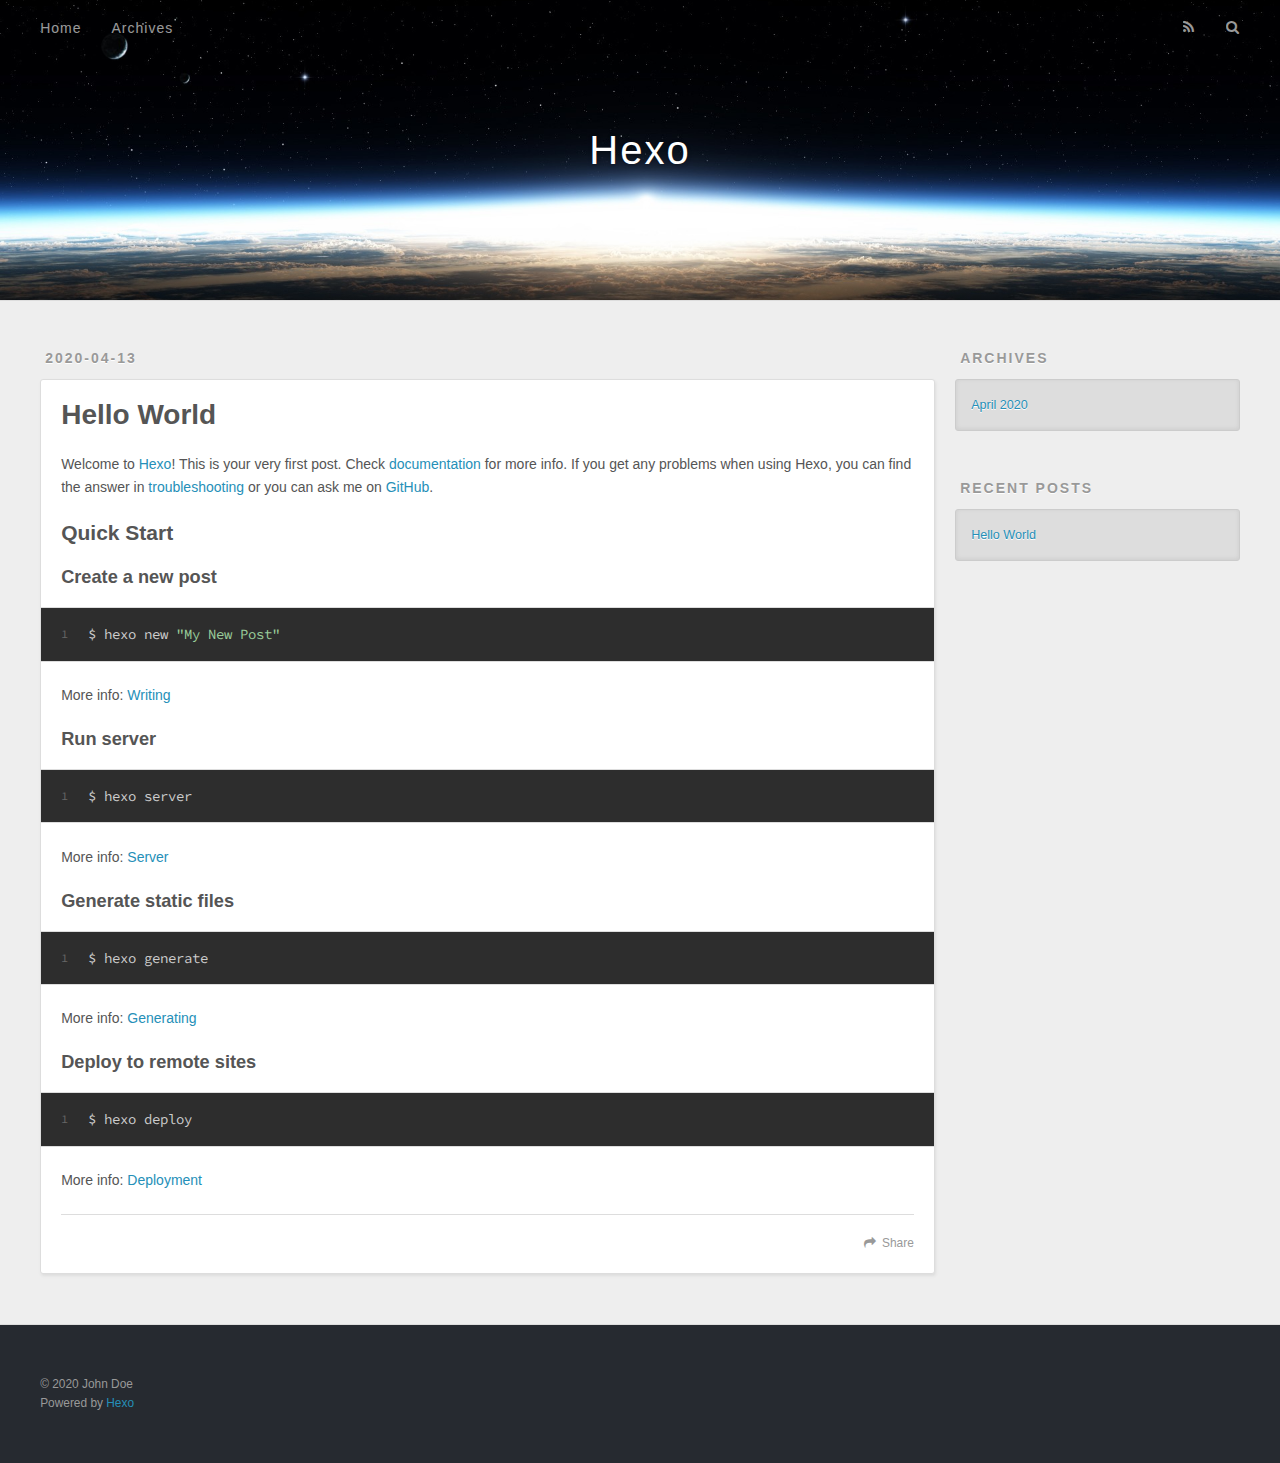
==== index.html @ dac33b80 "Site updated: 2020-04-13 15:57:24" ====
<!DOCTYPE html>
<html>
<head>
  <meta charset="utf-8">
  

  
  <title>Hexo</title>
  <meta name="viewport" content="width=device-width, initial-scale=1, maximum-scale=1">
  <meta property="og:type" content="website">
<meta property="og:title" content="Hexo">
<meta property="og:url" content="http://yoursite.com/index.html">
<meta property="og:site_name" content="Hexo">
<meta property="og:locale" content="en_US">
<meta property="article:author" content="John Doe">
<meta name="twitter:card" content="summary">
  
    <link rel="alternate" href="/atom.xml" title="Hexo" type="application/atom+xml">
  
  
    <link rel="icon" href="/favicon.png">
  
  
    <link href="//fonts.googleapis.com/css?family=Source+Code+Pro" rel="stylesheet" type="text/css">
  
  
<link rel="stylesheet" href="/css/style.css">

<meta name="generator" content="Hexo 4.2.0"></head>

<body>
  <div id="container">
    <div id="wrap">
      <header id="header">
  <div id="banner"></div>
  <div id="header-outer" class="outer">
    <div id="header-title" class="inner">
      <h1 id="logo-wrap">
        <a href="/" id="logo">Hexo</a>
      </h1>
      
    </div>
    <div id="header-inner" class="inner">
      <nav id="main-nav">
        <a id="main-nav-toggle" class="nav-icon"></a>
        
          <a class="main-nav-link" href="/">Home</a>
        
          <a class="main-nav-link" href="/archives">Archives</a>
        
      </nav>
      <nav id="sub-nav">
        
          <a id="nav-rss-link" class="nav-icon" href="/atom.xml" title="RSS Feed"></a>
        
        <a id="nav-search-btn" class="nav-icon" title="Search"></a>
      </nav>
      <div id="search-form-wrap">
        <form action="//google.com/search" method="get" accept-charset="UTF-8" class="search-form"><input type="search" name="q" class="search-form-input" placeholder="Search"><button type="submit" class="search-form-submit">&#xF002;</button><input type="hidden" name="sitesearch" value="http://yoursite.com"></form>
      </div>
    </div>
  </div>
</header>
      <div class="outer">
        <section id="main">
  
    <article id="post-hello-world" class="article article-type-post" itemscope itemprop="blogPost">
  <div class="article-meta">
    <a href="/2020/04/13/hello-world/" class="article-date">
  <time datetime="2020-04-13T06:54:06.655Z" itemprop="datePublished">2020-04-13</time>
</a>
    
  </div>
  <div class="article-inner">
    
    
      <header class="article-header">
        
  
    <h1 itemprop="name">
      <a class="article-title" href="/2020/04/13/hello-world/">Hello World</a>
    </h1>
  

      </header>
    
    <div class="article-entry" itemprop="articleBody">
      
        <p>Welcome to <a href="https://hexo.io/" target="_blank" rel="noopener">Hexo</a>! This is your very first post. Check <a href="https://hexo.io/docs/" target="_blank" rel="noopener">documentation</a> for more info. If you get any problems when using Hexo, you can find the answer in <a href="https://hexo.io/docs/troubleshooting.html" target="_blank" rel="noopener">troubleshooting</a> or you can ask me on <a href="https://github.com/hexojs/hexo/issues" target="_blank" rel="noopener">GitHub</a>.</p>
<h2 id="Quick-Start"><a href="#Quick-Start" class="headerlink" title="Quick Start"></a>Quick Start</h2><h3 id="Create-a-new-post"><a href="#Create-a-new-post" class="headerlink" title="Create a new post"></a>Create a new post</h3><figure class="highlight bash"><table><tr><td class="gutter"><pre><span class="line">1</span><br></pre></td><td class="code"><pre><span class="line">$ hexo new <span class="string">"My New Post"</span></span><br></pre></td></tr></table></figure>

<p>More info: <a href="https://hexo.io/docs/writing.html" target="_blank" rel="noopener">Writing</a></p>
<h3 id="Run-server"><a href="#Run-server" class="headerlink" title="Run server"></a>Run server</h3><figure class="highlight bash"><table><tr><td class="gutter"><pre><span class="line">1</span><br></pre></td><td class="code"><pre><span class="line">$ hexo server</span><br></pre></td></tr></table></figure>

<p>More info: <a href="https://hexo.io/docs/server.html" target="_blank" rel="noopener">Server</a></p>
<h3 id="Generate-static-files"><a href="#Generate-static-files" class="headerlink" title="Generate static files"></a>Generate static files</h3><figure class="highlight bash"><table><tr><td class="gutter"><pre><span class="line">1</span><br></pre></td><td class="code"><pre><span class="line">$ hexo generate</span><br></pre></td></tr></table></figure>

<p>More info: <a href="https://hexo.io/docs/generating.html" target="_blank" rel="noopener">Generating</a></p>
<h3 id="Deploy-to-remote-sites"><a href="#Deploy-to-remote-sites" class="headerlink" title="Deploy to remote sites"></a>Deploy to remote sites</h3><figure class="highlight bash"><table><tr><td class="gutter"><pre><span class="line">1</span><br></pre></td><td class="code"><pre><span class="line">$ hexo deploy</span><br></pre></td></tr></table></figure>

<p>More info: <a href="https://hexo.io/docs/one-command-deployment.html" target="_blank" rel="noopener">Deployment</a></p>

      
    </div>
    <footer class="article-footer">
      <a data-url="http://yoursite.com/2020/04/13/hello-world/" data-id="ck8y4jp9y0000h0v81qjuf20h" class="article-share-link">Share</a>
      
      
    </footer>
  </div>
  
</article>


  


</section>
        
          <aside id="sidebar">
  
    

  
    

  
    
  
    
  <div class="widget-wrap">
    <h3 class="widget-title">Archives</h3>
    <div class="widget">
      <ul class="archive-list"><li class="archive-list-item"><a class="archive-list-link" href="/archives/2020/04/">April 2020</a></li></ul>
    </div>
  </div>


  
    
  <div class="widget-wrap">
    <h3 class="widget-title">Recent Posts</h3>
    <div class="widget">
      <ul>
        
          <li>
            <a href="/2020/04/13/hello-world/">Hello World</a>
          </li>
        
      </ul>
    </div>
  </div>

  
</aside>
        
      </div>
      <footer id="footer">
  
  <div class="outer">
    <div id="footer-info" class="inner">
      &copy; 2020 John Doe<br>
      Powered by <a href="http://hexo.io/" target="_blank">Hexo</a>
    </div>
  </div>
</footer>
    </div>
    <nav id="mobile-nav">
  
    <a href="/" class="mobile-nav-link">Home</a>
  
    <a href="/archives" class="mobile-nav-link">Archives</a>
  
</nav>
    

<script src="//ajax.googleapis.com/ajax/libs/jquery/2.0.3/jquery.min.js"></script>


  
<link rel="stylesheet" href="/fancybox/jquery.fancybox.css">

  
<script src="/fancybox/jquery.fancybox.pack.js"></script>




<script src="/js/script.js"></script>




  </div>
</body>
</html>
---- css/style.css ----
body {
  width: 100%;
}
body:before,
body:after {
  content: "";
  display: table;
}
body:after {
  clear: both;
}
html,
body,
div,
span,
applet,
object,
iframe,
h1,
h2,
h3,
h4,
h5,
h6,
p,
blockquote,
pre,
a,
abbr,
acronym,
address,
big,
cite,
code,
del,
dfn,
em,
img,
ins,
kbd,
q,
s,
samp,
small,
strike,
strong,
sub,
sup,
tt,
var,
dl,
dt,
dd,
ol,
ul,
li,
fieldset,
form,
label,
legend,
table,
caption,
tbody,
tfoot,
thead,
tr,
th,
td {
  margin: 0;
  padding: 0;
  border: 0;
  outline: 0;
  font-weight: inherit;
  font-style: inherit;
  font-family: inherit;
  font-size: 100%;
  vertical-align: baseline;
}
body {
  line-height: 1;
  color: #000;
  background: #fff;
}
ol,
ul {
  list-style: none;
}
table {
  border-collapse: separate;
  border-spacing: 0;
  vertical-align: middle;
}
caption,
th,
td {
  text-align: left;
  font-weight: normal;
  vertical-align: middle;
}
a img {
  border: none;
}
input,
button {
  margin: 0;
  padding: 0;
}
input::-moz-focus-inner,
button::-moz-focus-inner {
  border: 0;
  padding: 0;
}
@font-face {
  font-family: FontAwesome;
  font-style: normal;
  font-weight: normal;
  src: url("fonts/fontawesome-webfont.eot?v=#4.0.3");
  src: url("fonts/fontawesome-webfont.eot?#iefix&v=#4.0.3") format("embedded-opentype"), url("fonts/fontawesome-webfont.woff?v=#4.0.3") format("woff"), url("fonts/fontawesome-webfont.ttf?v=#4.0.3") format("truetype"), url("fonts/fontawesome-webfont.svg#fontawesomeregular?v=#4.0.3") format("svg");
}
html,
body,
#container {
  height: 100%;
}
body {
  background: #eee;
  font: 14px -apple-system, BlinkMacSystemFont, "Segoe UI", "Roboto", "Oxygen", "Ubuntu", "Cantarell", "Fira Sans", "Droid Sans", "Helvetica Neue", sans-serif;
  -webkit-text-size-adjust: 100%;
}
.outer {
  max-width: 1220px;
  margin: 0 auto;
  padding: 0 20px;
}
.outer:before,
.outer:after {
  content: "";
  display: table;
}
.outer:after {
  clear: both;
}
.inner {
  display: inline;
  float: left;
  width: 98.33333333333333%;
  margin: 0 0.833333333333333%;
}
.left,
.alignleft {
  float: left;
}
.right,
.alignright {
  float: right;
}
.clear {
  clear: both;
}
#container {
  position: relative;
}
.mobile-nav-on {
  overflow: hidden;
}
#wrap {
  height: 100%;
  width: 100%;
  position: absolute;
  top: 0;
  left: 0;
  -webkit-transition: 0.2s ease-out;
  -moz-transition: 0.2s ease-out;
  -ms-transition: 0.2s ease-out;
  transition: 0.2s ease-out;
  z-index: 1;
  background: #eee;
}
.mobile-nav-on #wrap {
  left: 280px;
}
@media screen and (min-width: 768px) {
  #main {
    display: inline;
    float: left;
    width: 73.33333333333333%;
    margin: 0 0.833333333333333%;
  }
}
.article-date,
.article-category-link,
.archive-year,
.widget-title {
  text-decoration: none;
  text-transform: uppercase;
  letter-spacing: 2px;
  color: #999;
  margin-bottom: 1em;
  margin-left: 5px;
  line-height: 1em;
  text-shadow: 0 1px #fff;
  font-weight: bold;
}
.article-inner,
.archive-article-inner {
  background: #fff;
  -webkit-box-shadow: 1px 2px 3px #ddd;
  box-shadow: 1px 2px 3px #ddd;
  border: 1px solid #ddd;
  border-radius: 3px;
}
.article-entry h1,
.widget h1 {
  font-size: 2em;
}
.article-entry h2,
.widget h2 {
  font-size: 1.5em;
}
.article-entry h3,
.widget h3 {
  font-size: 1.3em;
}
.article-entry h4,
.widget h4 {
  font-size: 1.2em;
}
.article-entry h5,
.widget h5 {
  font-size: 1em;
}
.article-entry h6,
.widget h6 {
  font-size: 1em;
  color: #999;
}
.article-entry hr,
.widget hr {
  border: 1px dashed #ddd;
}
.article-entry strong,
.widget strong {
  font-weight: bold;
}
.article-entry em,
.widget em,
.article-entry cite,
.widget cite {
  font-style: italic;
}
.article-entry sup,
.widget sup,
.article-entry sub,
.widget sub {
  font-size: 0.75em;
  line-height: 0;
  position: relative;
  vertical-align: baseline;
}
.article-entry sup,
.widget sup {
  top: -0.5em;
}
.article-entry sub,
.widget sub {
  bottom: -0.2em;
}
.article-entry small,
.widget small {
  font-size: 0.85em;
}
.article-entry acronym,
.widget acronym,
.article-entry abbr,
.widget abbr {
  border-bottom: 1px dotted;
}
.article-entry ul,
.widget ul,
.article-entry ol,
.widget ol,
.article-entry dl,
.widget dl {
  margin: 0 20px;
  line-height: 1.6em;
}
.article-entry ul ul,
.widget ul ul,
.article-entry ol ul,
.widget ol ul,
.article-entry ul ol,
.widget ul ol,
.article-entry ol ol,
.widget ol ol {
  margin-top: 0;
  margin-bottom: 0;
}
.article-entry ul,
.widget ul {
  list-style: disc;
}
.article-entry ol,
.widget ol {
  list-style: decimal;
}
.article-entry dt,
.widget dt {
  font-weight: bold;
}
#header {
  height: 300px;
  position: relative;
  border-bottom: 1px solid #ddd;
}
#header:before,
#header:after {
  content: "";
  position: absolute;
  left: 0;
  right: 0;
  height: 40px;
}
#header:before {
  top: 0;
  background: -webkit-linear-gradient(rgba(0,0,0,0.2), transparent);
  background: -moz-linear-gradient(rgba(0,0,0,0.2), transparent);
  background: -ms-linear-gradient(rgba(0,0,0,0.2), transparent);
  background: linear-gradient(rgba(0,0,0,0.2), transparent);
}
#header:after {
  bottom: 0;
  background: -webkit-linear-gradient(transparent, rgba(0,0,0,0.2));
  background: -moz-linear-gradient(transparent, rgba(0,0,0,0.2));
  background: -ms-linear-gradient(transparent, rgba(0,0,0,0.2));
  background: linear-gradient(transparent, rgba(0,0,0,0.2));
}
#header-outer {
  height: 100%;
  position: relative;
}
#header-inner {
  position: relative;
  overflow: hidden;
}
#banner {
  position: absolute;
  top: 0;
  left: 0;
  width: 100%;
  height: 100%;
  background: url("images/banner.jpg") center #000;
  -webkit-background-size: cover;
  -moz-background-size: cover;
  background-size: cover;
  z-index: -1;
}
#header-title {
  text-align: center;
  height: 40px;
  position: absolute;
  top: 50%;
  left: 0;
  margin-top: -20px;
}
#logo,
#subtitle {
  text-decoration: none;
  color: #fff;
  font-weight: 300;
  text-shadow: 0 1px 4px rgba(0,0,0,0.3);
}
#logo {
  font-size: 40px;
  line-height: 40px;
  letter-spacing: 2px;
}
#subtitle {
  font-size: 16px;
  line-height: 16px;
  letter-spacing: 1px;
}
#subtitle-wrap {
  margin-top: 16px;
}
#main-nav {
  float: left;
  margin-left: -15px;
}
.nav-icon,
.main-nav-link {
  float: left;
  color: #fff;
  opacity: 0.6;
  text-decoration: none;
  text-shadow: 0 1px rgba(0,0,0,0.2);
  -webkit-transition: opacity 0.2s;
  -moz-transition: opacity 0.2s;
  -ms-transition: opacity 0.2s;
  transition: opacity 0.2s;
  display: block;
  padding: 20px 15px;
}
.nav-icon:hover,
.main-nav-link:hover {
  opacity: 1;
}
.nav-icon {
  font-family: FontAwesome;
  text-align: center;
  font-size: 14px;
  width: 14px;
  height: 14px;
  padding: 20px 15px;
  position: relative;
  cursor: pointer;
}
.main-nav-link {
  font-weight: 300;
  letter-spacing: 1px;
}
@media screen and (max-width: 479px) {
  .main-nav-link {
    display: none;
  }
}
#main-nav-toggle {
  display: none;
}
#main-nav-toggle:before {
  content: "\f0c9";
}
@media screen and (max-width: 479px) {
  #main-nav-toggle {
    display: block;
  }
}
#sub-nav {
  float: right;
  margin-right: -15px;
}
#nav-rss-link:before {
  content: "\f09e";
}
#nav-search-btn:before {
  content: "\f002";
}
#search-form-wrap {
  position: absolute;
  top: 15px;
  width: 150px;
  height: 30px;
  right: -150px;
  opacity: 0;
  -webkit-transition: 0.2s ease-out;
  -moz-transition: 0.2s ease-out;
  -ms-transition: 0.2s ease-out;
  transition: 0.2s ease-out;
}
#search-form-wrap.on {
  opacity: 1;
  right: 0;
}
@media screen and (max-width: 479px) {
  #search-form-wrap {
    width: 100%;
    right: -100%;
  }
}
.search-form {
  position: absolute;
  top: 0;
  left: 0;
  right: 0;
  background: #fff;
  padding: 5px 15px;
  border-radius: 15px;
  -webkit-box-shadow: 0 0 10px rgba(0,0,0,0.3);
  box-shadow: 0 0 10px rgba(0,0,0,0.3);
}
.search-form-input {
  border: none;
  background: none;
  color: #555;
  width: 100%;
  font: 13px -apple-system, BlinkMacSystemFont, "Segoe UI", "Roboto", "Oxygen", "Ubuntu", "Cantarell", "Fira Sans", "Droid Sans", "Helvetica Neue", sans-serif;
  outline: none;
}
.search-form-input::-webkit-search-results-decoration,
.search-form-input::-webkit-search-cancel-button {
  -webkit-appearance: none;
}
.search-form-submit {
  position: absolute;
  top: 50%;
  right: 10px;
  margin-top: -7px;
  font: 13px FontAwesome;
  border: none;
  background: none;
  color: #bbb;
  cursor: pointer;
}
.search-form-submit:hover,
.search-form-submit:focus {
  color: #777;
}
.article {
  margin: 50px 0;
}
.article-inner {
  overflow: hidden;
}
.article-meta:before,
.article-meta:after {
  content: "";
  display: table;
}
.article-meta:after {
  clear: both;
}
.article-date {
  float: left;
}
.article-category {
  float: left;
  line-height: 1em;
  color: #ccc;
  text-shadow: 0 1px #fff;
  margin-left: 8px;
}
.article-category:before {
  content: "\2022";
}
.article-category-link {
  margin: 0 12px 1em;
}
.article-header {
  padding: 20px 20px 0;
}
.article-title {
  text-decoration: none;
  font-size: 2em;
  font-weight: bold;
  color: #555;
  line-height: 1.1em;
  -webkit-transition: color 0.2s;
  -moz-transition: color 0.2s;
  -ms-transition: color 0.2s;
  transition: color 0.2s;
}
a.article-title:hover {
  color: #258fb8;
}
.article-entry {
  color: #555;
  padding: 0 20px;
}
.article-entry:before,
.article-entry:after {
  content: "";
  display: table;
}
.article-entry:after {
  clear: both;
}
.article-entry p,
.article-entry table {
  line-height: 1.6em;
  margin: 1.6em 0;
}
.article-entry h1,
.article-entry h2,
.article-entry h3,
.article-entry h4,
.article-entry h5,
.article-entry h6 {
  font-weight: bold;
}
.article-entry h1,
.article-entry h2,
.article-entry h3,
.article-entry h4,
.article-entry h5,
.article-entry h6 {
  line-height: 1.1em;
  margin: 1.1em 0;
}
.article-entry a {
  color: #258fb8;
  text-decoration: none;
}
.article-entry a:hover {
  text-decoration: underline;
}
.article-entry ul,
.article-entry ol,
.article-entry dl {
  margin-top: 1.6em;
  margin-bottom: 1.6em;
}
.article-entry img,
.article-entry video {
  max-width: 100%;
  height: auto;
  display: block;
  margin: auto;
}
.article-entry iframe {
  border: none;
}
.article-entry table {
  width: 100%;
  border-collapse: collapse;
  border-spacing: 0;
}
.article-entry th {
  font-weight: bold;
  border-bottom: 3px solid #ddd;
  padding-bottom: 0.5em;
}
.article-entry td {
  border-bottom: 1px solid #ddd;
  padding: 10px 0;
}
.article-entry blockquote {
  font-family: Georgia, "Times New Roman", serif;
  font-size: 1.4em;
  margin: 1.6em 20px;
  text-align: center;
}
.article-entry blockquote footer {
  font-size: 14px;
  margin: 1.6em 0;
  font-family: -apple-system, BlinkMacSystemFont, "Segoe UI", "Roboto", "Oxygen", "Ubuntu", "Cantarell", "Fira Sans", "Droid Sans", "Helvetica Neue", sans-serif;
}
.article-entry blockquote footer cite:before {
  content: "—";
  padding: 0 0.5em;
}
.article-entry .pullquote {
  text-align: left;
  width: 45%;
  margin: 0;
}
.article-entry .pullquote.left {
  margin-left: 0.5em;
  margin-right: 1em;
}
.article-entry .pullquote.right {
  margin-right: 0.5em;
  margin-left: 1em;
}
.article-entry .caption {
  color: #999;
  display: block;
  font-size: 0.9em;
  margin-top: 0.5em;
  position: relative;
  text-align: center;
}
.article-entry .video-container {
  position: relative;
  padding-top: 56.25%;
  height: 0;
  overflow: hidden;
}
.article-entry .video-container iframe,
.article-entry .video-container object,
.article-entry .video-container embed {
  position: absolute;
  top: 0;
  left: 0;
  width: 100%;
  height: 100%;
  margin-top: 0;
}
.article-more-link a {
  display: inline-block;
  line-height: 1em;
  padding: 6px 15px;
  border-radius: 15px;
  background: #eee;
  color: #999;
  text-shadow: 0 1px #fff;
  text-decoration: none;
}
.article-more-link a:hover {
  background: #258fb8;
  color: #fff;
  text-decoration: none;
  text-shadow: 0 1px #1e7293;
}
.article-footer {
  font-size: 0.85em;
  line-height: 1.6em;
  border-top: 1px solid #ddd;
  padding-top: 1.6em;
  margin: 0 20px 20px;
}
.article-footer:before,
.article-footer:after {
  content: "";
  display: table;
}
.article-footer:after {
  clear: both;
}
.article-footer a {
  color: #999;
  text-decoration: none;
}
.article-footer a:hover {
  color: #555;
}
.article-tag-list-item {
  float: left;
  margin-right: 10px;
}
.article-tag-list-link:before {
  content: "#";
}
.article-comment-link {
  float: right;
}
.article-comment-link:before {
  content: "\f075";
  font-family: FontAwesome;
  padding-right: 8px;
}
.article-share-link {
  cursor: pointer;
  float: right;
  margin-left: 20px;
}
.article-share-link:before {
  content: "\f064";
  font-family: FontAwesome;
  padding-right: 6px;
}
#article-nav {
  position: relative;
}
#article-nav:before,
#article-nav:after {
  content: "";
  display: table;
}
#article-nav:after {
  clear: both;
}
@media screen and (min-width: 768px) {
  #article-nav {
    margin: 50px 0;
  }
  #article-nav:before {
    width: 8px;
    height: 8px;
    position: absolute;
    top: 50%;
    left: 50%;
    margin-top: -4px;
    margin-left: -4px;
    content: "";
    border-radius: 50%;
    background: #ddd;
    -webkit-box-shadow: 0 1px 2px #fff;
    box-shadow: 0 1px 2px #fff;
  }
}
.article-nav-link-wrap {
  text-decoration: none;
  text-shadow: 0 1px #fff;
  color: #999;
  -webkit-box-sizing: border-box;
  -moz-box-sizing: border-box;
  box-sizing: border-box;
  margin-top: 50px;
  text-align: center;
  display: block;
}
.article-nav-link-wrap:hover {
  color: #555;
}
@media screen and (min-width: 768px) {
  .article-nav-link-wrap {
    width: 50%;
    margin-top: 0;
  }
}
@media screen and (min-width: 768px) {
  #article-nav-newer {
    float: left;
    text-align: right;
    padding-right: 20px;
  }
}
@media screen and (min-width: 768px) {
  #article-nav-older {
    float: right;
    text-align: left;
    padding-left: 20px;
  }
}
.article-nav-caption {
  text-transform: uppercase;
  letter-spacing: 2px;
  color: #ddd;
  line-height: 1em;
  font-weight: bold;
}
#article-nav-newer .article-nav-caption {
  margin-right: -2px;
}
.article-nav-title {
  font-size: 0.85em;
  line-height: 1.6em;
  margin-top: 0.5em;
}
.article-share-box {
  position: absolute;
  display: none;
  background: #fff;
  -webkit-box-shadow: 1px 2px 10px rgba(0,0,0,0.2);
  box-shadow: 1px 2px 10px rgba(0,0,0,0.2);
  border-radius: 3px;
  margin-left: -145px;
  overflow: hidden;
  z-index: 1;
}
.article-share-box.on {
  display: block;
}
.article-share-input {
  width: 100%;
  background: none;
  -webkit-box-sizing: border-box;
  -moz-box-sizing: border-box;
  box-sizing: border-box;
  font: 14px -apple-system, BlinkMacSystemFont, "Segoe UI", "Roboto", "Oxygen", "Ubuntu", "Cantarell", "Fira Sans", "Droid Sans", "Helvetica Neue", sans-serif;
  padding: 0 15px;
  color: #555;
  outline: none;
  border: 1px solid #ddd;
  border-radius: 3px 3px 0 0;
  height: 36px;
  line-height: 36px;
}
.article-share-links {
  background: #eee;
}
.article-share-links:before,
.article-share-links:after {
  content: "";
  display: table;
}
.article-share-links:after {
  clear: both;
}
.article-share-twitter,
.article-share-facebook,
.article-share-pinterest,
.article-share-google {
  width: 50px;
  height: 36px;
  display: block;
  float: left;
  position: relative;
  color: #999;
  text-shadow: 0 1px #fff;
}
.article-share-twitter:before,
.article-share-facebook:before,
.article-share-pinterest:before,
.article-share-google:before {
  font-size: 20px;
  font-family: FontAwesome;
  width: 20px;
  height: 20px;
  position: absolute;
  top: 50%;
  left: 50%;
  margin-top: -10px;
  margin-left: -10px;
  text-align: center;
}
.article-share-twitter:hover,
.article-share-facebook:hover,
.article-share-pinterest:hover,
.article-share-google:hover {
  color: #fff;
}
.article-share-twitter:before {
  content: "\f099";
}
.article-share-twitter:hover {
  background: #00aced;
  text-shadow: 0 1px #008abe;
}
.article-share-facebook:before {
  content: "\f09a";
}
.article-share-facebook:hover {
  background: #3b5998;
  text-shadow: 0 1px #2f477a;
}
.article-share-pinterest:before {
  content: "\f0d2";
}
.article-share-pinterest:hover {
  background: #cb2027;
  text-shadow: 0 1px #a21a1f;
}
.article-share-google:before {
  content: "\f0d5";
}
.article-share-google:hover {
  background: #dd4b39;
  text-shadow: 0 1px #be3221;
}
.article-gallery {
  background: #000;
  position: relative;
}
.article-gallery-photos {
  position: relative;
  overflow: hidden;
}
.article-gallery-img {
  display: none;
  max-width: 100%;
}
.article-gallery-img:first-child {
  display: block;
}
.article-gallery-img.loaded {
  position: absolute;
  display: block;
}
.article-gallery-img img {
  display: block;
  max-width: 100%;
  margin: 0 auto;
}
#comments {
  background: #fff;
  -webkit-box-shadow: 1px 2px 3px #ddd;
  box-shadow: 1px 2px 3px #ddd;
  padding: 20px;
  border: 1px solid #ddd;
  border-radius: 3px;
  margin: 50px 0;
}
#comments a {
  color: #258fb8;
}
.archives-wrap {
  margin: 50px 0;
}
.archives:before,
.archives:after {
  content: "";
  display: table;
}
.archives:after {
  clear: both;
}
.archive-year-wrap {
  margin-bottom: 1em;
}
.archives {
  -webkit-column-gap: 10px;
  -moz-column-gap: 10px;
  column-gap: 10px;
}
@media screen and (min-width: 480px) and (max-width: 767px) {
  .archives {
    -webkit-column-count: 2;
    -moz-column-count: 2;
    column-count: 2;
  }
}
@media screen and (min-width: 768px) {
  .archives {
    -webkit-column-count: 3;
    -moz-column-count: 3;
    column-count: 3;
  }
}
.archive-article {
  -webkit-column-break-inside: avoid;
  page-break-inside: avoid;
  overflow: hidden;
  break-inside: avoid-column;
}
.archive-article-inner {
  padding: 10px;
  margin-bottom: 15px;
}
.archive-article-title {
  text-decoration: none;
  font-weight: bold;
  color: #555;
  -webkit-transition: color 0.2s;
  -moz-transition: color 0.2s;
  -ms-transition: color 0.2s;
  transition: color 0.2s;
  line-height: 1.6em;
}
.archive-article-title:hover {
  color: #258fb8;
}
.archive-article-footer {
  margin-top: 1em;
}
.archive-article-date {
  color: #999;
  text-decoration: none;
  font-size: 0.85em;
  line-height: 1em;
  margin-bottom: 0.5em;
  display: block;
}
#page-nav {
  margin: 50px auto;
  background: #fff;
  -webkit-box-shadow: 1px 2px 3px #ddd;
  box-shadow: 1px 2px 3px #ddd;
  border: 1px solid #ddd;
  border-radius: 3px;
  text-align: center;
  color: #999;
  overflow: hidden;
}
#page-nav:before,
#page-nav:after {
  content: "";
  display: table;
}
#page-nav:after {
  clear: both;
}
#page-nav a,
#page-nav span {
  padding: 10px 20px;
  line-height: 1;
  height: 2ex;
}
#page-nav a {
  color: #999;
  text-decoration: none;
}
#page-nav a:hover {
  background: #999;
  color: #fff;
}
#page-nav .prev {
  float: left;
}
#page-nav .next {
  float: right;
}
#page-nav .page-number {
  display: inline-block;
}
@media screen and (max-width: 479px) {
  #page-nav .page-number {
    display: none;
  }
}
#page-nav .current {
  color: #555;
  font-weight: bold;
}
#page-nav .space {
  color: #ddd;
}
#footer {
  background: #262a30;
  padding: 50px 0;
  border-top: 1px solid #ddd;
  color: #999;
}
#footer a {
  color: #258fb8;
  text-decoration: none;
}
#footer a:hover {
  text-decoration: underline;
}
#footer-info {
  line-height: 1.6em;
  font-size: 0.85em;
}
.article-entry pre,
.article-entry .highlight {
  background: #2d2d2d;
  margin: 0 -20px;
  padding: 15px 20px;
  border-style: solid;
  border-color: #ddd;
  border-width: 1px 0;
  overflow: auto;
  color: #ccc;
  line-height: 22.400000000000002px;
}
.article-entry .highlight .gutter pre,
.article-entry .gist .gist-file .gist-data .line-numbers {
  color: #666;
  font-size: 0.85em;
}
.article-entry pre,
.article-entry code {
  font-family: "Source Code Pro", Consolas, Monaco, Menlo, Consolas, monospace;
}
.article-entry code {
  background: #eee;
  text-shadow: 0 1px #fff;
  padding: 0 0.3em;
}
.article-entry pre code {
  background: none;
  text-shadow: none;
  padding: 0;
}
.article-entry .highlight pre {
  border: none;
  margin: 0;
  padding: 0;
}
.article-entry .highlight table {
  margin: 0;
  width: auto;
}
.article-entry .highlight td {
  border: none;
  padding: 0;
}
.article-entry .highlight figcaption {
  font-size: 0.85em;
  color: #999;
  line-height: 1em;
  margin-bottom: 1em;
}
.article-entry .highlight figcaption:before,
.article-entry .highlight figcaption:after {
  content: "";
  display: table;
}
.article-entry .highlight figcaption:after {
  clear: both;
}
.article-entry .highlight figcaption a {
  float: right;
}
.article-entry .highlight .gutter pre {
  text-align: right;
  padding-right: 20px;
}
.article-entry .highlight .line {
  height: 22.400000000000002px;
}
.article-entry .highlight .line.marked {
  background: #515151;
}
.article-entry .gist {
  margin: 0 -20px;
  border-style: solid;
  border-color: #ddd;
  border-width: 1px 0;
  background: #2d2d2d;
  padding: 15px 20px 15px 0;
}
.article-entry .gist .gist-file {
  border: none;
  font-family: "Source Code Pro", Consolas, Monaco, Menlo, Consolas, monospace;
  margin: 0;
}
.article-entry .gist .gist-file .gist-data {
  background: none;
  border: none;
}
.article-entry .gist .gist-file .gist-data .line-numbers {
  background: none;
  border: none;
  padding: 0 20px 0 0;
}
.article-entry .gist .gist-file .gist-data .line-data {
  padding: 0 !important;
}
.article-entry .gist .gist-file .highlight {
  margin: 0;
  padding: 0;
  border: none;
}
.article-entry .gist .gist-file .gist-meta {
  background: #2d2d2d;
  color: #999;
  font: 0.85em -apple-system, BlinkMacSystemFont, "Segoe UI", "Roboto", "Oxygen", "Ubuntu", "Cantarell", "Fira Sans", "Droid Sans", "Helvetica Neue", sans-serif;
  text-shadow: 0 0;
  padding: 0;
  margin-top: 1em;
  margin-left: 20px;
}
.article-entry .gist .gist-file .gist-meta a {
  color: #258fb8;
  font-weight: normal;
}
.article-entry .gist .gist-file .gist-meta a:hover {
  text-decoration: underline;
}
pre .comment,
pre .title {
  color: #999;
}
pre .variable,
pre .attribute,
pre .tag,
pre .regexp,
pre .ruby .constant,
pre .xml .tag .title,
pre .xml .pi,
pre .xml .doctype,
pre .html .doctype,
pre .css .id,
pre .css .class,
pre .css .pseudo {
  color: #f2777a;
}
pre .number,
pre .preprocessor,
pre .built_in,
pre .literal,
pre .params,
pre .constant {
  color: #f99157;
}
pre .class,
pre .ruby .class .title,
pre .css .rules .attribute {
  color: #9c9;
}
pre .string,
pre .value,
pre .inheritance,
pre .header,
pre .ruby .symbol,
pre .xml .cdata {
  color: #9c9;
}
pre .css .hexcolor {
  color: #6cc;
}
pre .function,
pre .python .decorator,
pre .python .title,
pre .ruby .function .title,
pre .ruby .title .keyword,
pre .perl .sub,
pre .javascript .title,
pre .coffeescript .title {
  color: #69c;
}
pre .keyword,
pre .javascript .function {
  color: #c9c;
}
@media screen and (max-width: 479px) {
  #mobile-nav {
    position: absolute;
    top: 0;
    left: 0;
    width: 280px;
    height: 100%;
    background: #191919;
    border-right: 1px solid #fff;
  }
}
@media screen and (max-width: 479px) {
  .mobile-nav-link {
    display: block;
    color: #999;
    text-decoration: none;
    padding: 15px 20px;
    font-weight: bold;
  }
  .mobile-nav-link:hover {
    color: #fff;
  }
}
@media screen and (min-width: 768px) {
  #sidebar {
    display: inline;
    float: left;
    width: 23.333333333333332%;
    margin: 0 0.833333333333333%;
  }
}
.widget-wrap {
  margin: 50px 0;
}
.widget {
  color: #777;
  text-shadow: 0 1px #fff;
  background: #ddd;
  -webkit-box-shadow: 0 -1px 4px #ccc inset;
  box-shadow: 0 -1px 4px #ccc inset;
  border: 1px solid #ccc;
  padding: 15px;
  border-radius: 3px;
}
.widget a {
  color: #258fb8;
  text-decoration: none;
}
.widget a:hover {
  text-decoration: underline;
}
.widget ul ul,
.widget ol ul,
.widget dl ul,
.widget ul ol,
.widget ol ol,
.widget dl ol,
.widget ul dl,
.widget ol dl,
.widget dl dl {
  margin-left: 15px;
  list-style: disc;
}
.widget {
  line-height: 1.6em;
  word-wrap: break-word;
  font-size: 0.9em;
}
.widget ul,
.widget ol {
  list-style: none;
  margin: 0;
}
.widget ul ul,
.widget ol ul,
.widget ul ol,
.widget ol ol {
  margin: 0 20px;
}
.widget ul ul,
.widget ol ul {
  list-style: disc;
}
.widget ul ol,
.widget ol ol {
  list-style: decimal;
}
.category-list-count,
.tag-list-count,
.archive-list-count {
  padding-left: 5px;
  color: #999;
  font-size: 0.85em;
}
.category-list-count:before,
.tag-list-count:before,
.archive-list-count:before {
  content: "(";
}
.category-list-count:after,
.tag-list-count:after,
.archive-list-count:after {
  content: ")";
}
.tagcloud a {
  margin-right: 5px;
  display: inline-block;
}
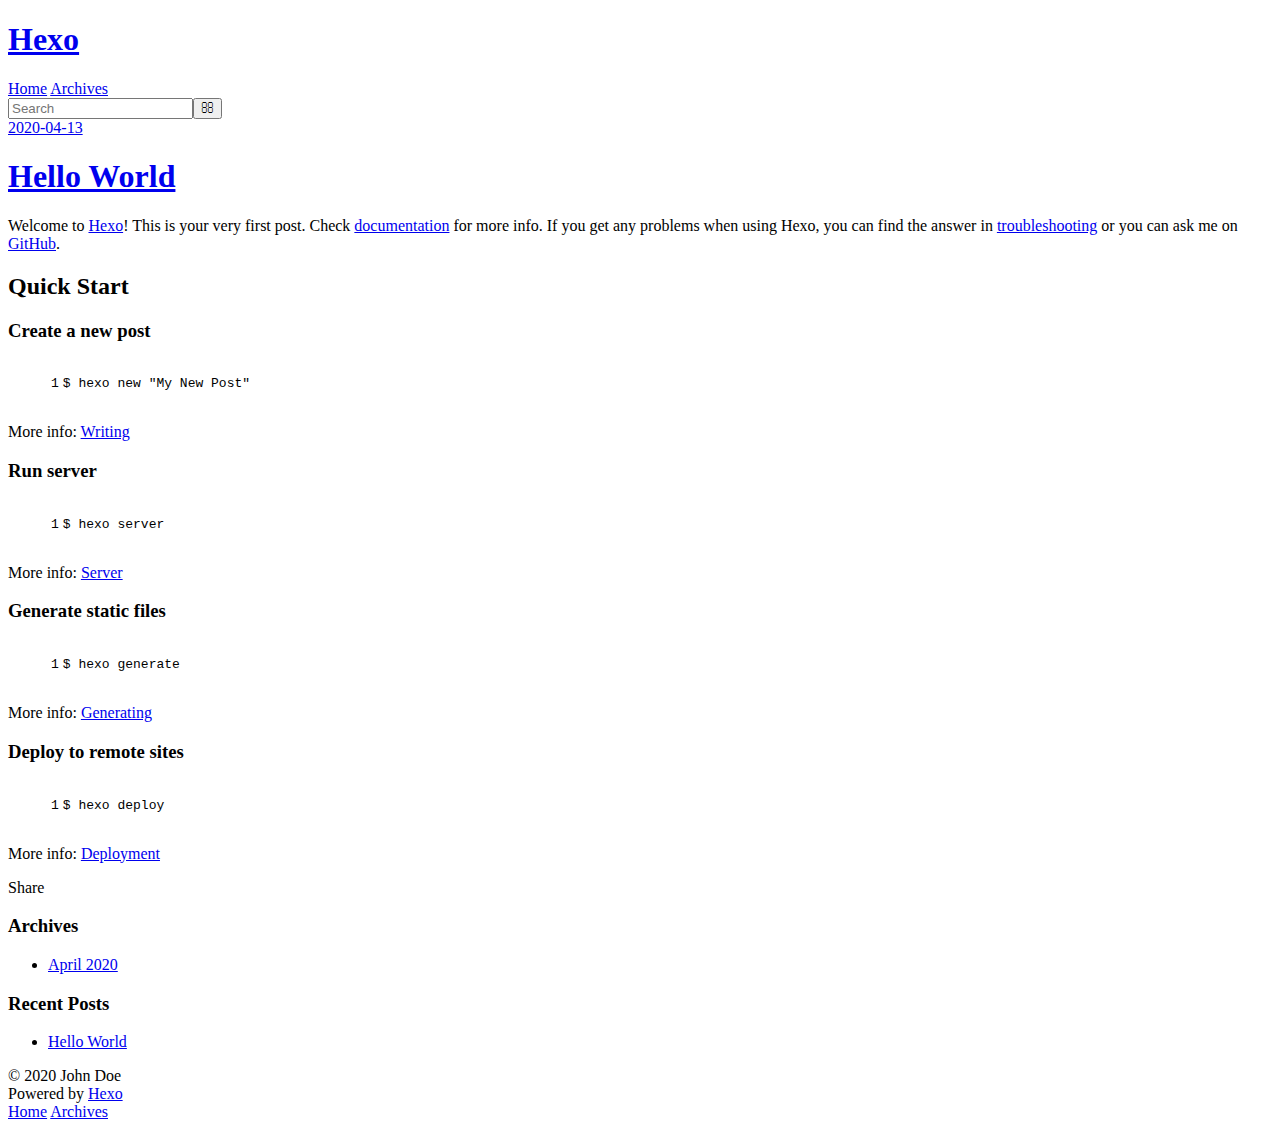
==== commit e5bc79d9: "Site updated: 2020-04-13 16:17:12" ====
--- a/index.html
+++ b/index.html
@@ -9,13 +9,13 @@
   <meta name="viewport" content="width=device-width, initial-scale=1, maximum-scale=1">
   <meta property="og:type" content="website">
 <meta property="og:title" content="Hexo">
-<meta property="og:url" content="http://yoursite.com/index.html">
+<meta property="og:url" content="http://yoursite.com/child/index.html">
 <meta property="og:site_name" content="Hexo">
 <meta property="og:locale" content="en_US">
 <meta property="article:author" content="John Doe">
 <meta name="twitter:card" content="summary">
   
-    <link rel="alternate" href="/atom.xml" title="Hexo" type="application/atom+xml">
+    <link rel="alternate" href="/child/atom.xml" title="Hexo" type="application/atom+xml">
   
   
     <link rel="icon" href="/favicon.png">
@@ -24,7 +24,7 @@
     <link href="//fonts.googleapis.com/css?family=Source+Code+Pro" rel="stylesheet" type="text/css">
   
   
-<link rel="stylesheet" href="/css/style.css">
+<link rel="stylesheet" href="/child/css/style.css">
 
 <meta name="generator" content="Hexo 4.2.0"></head>
 
@@ -36,7 +36,7 @@
   <div id="header-outer" class="outer">
     <div id="header-title" class="inner">
       <h1 id="logo-wrap">
-        <a href="/" id="logo">Hexo</a>
+        <a href="/child/" id="logo">Hexo</a>
       </h1>
       
     </div>
@@ -44,19 +44,19 @@
       <nav id="main-nav">
         <a id="main-nav-toggle" class="nav-icon"></a>
         
-          <a class="main-nav-link" href="/">Home</a>
+          <a class="main-nav-link" href="/child/">Home</a>
         
-          <a class="main-nav-link" href="/archives">Archives</a>
+          <a class="main-nav-link" href="/child/archives">Archives</a>
         
       </nav>
       <nav id="sub-nav">
         
-          <a id="nav-rss-link" class="nav-icon" href="/atom.xml" title="RSS Feed"></a>
+          <a id="nav-rss-link" class="nav-icon" href="/child/atom.xml" title="RSS Feed"></a>
         
         <a id="nav-search-btn" class="nav-icon" title="Search"></a>
       </nav>
       <div id="search-form-wrap">
-        <form action="//google.com/search" method="get" accept-charset="UTF-8" class="search-form"><input type="search" name="q" class="search-form-input" placeholder="Search"><button type="submit" class="search-form-submit">&#xF002;</button><input type="hidden" name="sitesearch" value="http://yoursite.com"></form>
+        <form action="//google.com/search" method="get" accept-charset="UTF-8" class="search-form"><input type="search" name="q" class="search-form-input" placeholder="Search"><button type="submit" class="search-form-submit">&#xF002;</button><input type="hidden" name="sitesearch" value="http://yoursite.com/child"></form>
       </div>
     </div>
   </div>
@@ -66,7 +66,7 @@
   
     <article id="post-hello-world" class="article article-type-post" itemscope itemprop="blogPost">
   <div class="article-meta">
-    <a href="/2020/04/13/hello-world/" class="article-date">
+    <a href="/child/2020/04/13/hello-world/" class="article-date">
   <time datetime="2020-04-13T06:54:06.655Z" itemprop="datePublished">2020-04-13</time>
 </a>
     
@@ -78,7 +78,7 @@
         
   
     <h1 itemprop="name">
-      <a class="article-title" href="/2020/04/13/hello-world/">Hello World</a>
+      <a class="article-title" href="/child/2020/04/13/hello-world/">Hello World</a>
     </h1>
   
 
@@ -103,7 +103,7 @@
       
     </div>
     <footer class="article-footer">
-      <a data-url="http://yoursite.com/2020/04/13/hello-world/" data-id="ck8y4jp9y0000h0v81qjuf20h" class="article-share-link">Share</a>
+      <a data-url="http://yoursite.com/child/2020/04/13/hello-world/" data-id="ck8y59eu70000lov8etraey4t" class="article-share-link">Share</a>
       
       
     </footer>
@@ -131,7 +131,7 @@
   <div class="widget-wrap">
     <h3 class="widget-title">Archives</h3>
     <div class="widget">
-      <ul class="archive-list"><li class="archive-list-item"><a class="archive-list-link" href="/archives/2020/04/">April 2020</a></li></ul>
+      <ul class="archive-list"><li class="archive-list-item"><a class="archive-list-link" href="/child/archives/2020/04/">April 2020</a></li></ul>
     </div>
   </div>
 
@@ -144,7 +144,7 @@
       <ul>
         
           <li>
-            <a href="/2020/04/13/hello-world/">Hello World</a>
+            <a href="/child/2020/04/13/hello-world/">Hello World</a>
           </li>
         
       </ul>
@@ -167,9 +167,9 @@
     </div>
     <nav id="mobile-nav">
   
-    <a href="/" class="mobile-nav-link">Home</a>
+    <a href="/child/" class="mobile-nav-link">Home</a>
   
-    <a href="/archives" class="mobile-nav-link">Archives</a>
+    <a href="/child/archives" class="mobile-nav-link">Archives</a>
   
 </nav>
     
@@ -178,15 +178,15 @@
 
 
   
-<link rel="stylesheet" href="/fancybox/jquery.fancybox.css">
+<link rel="stylesheet" href="/child/fancybox/jquery.fancybox.css">
 
   
-<script src="/fancybox/jquery.fancybox.pack.js"></script>
+<script src="/child/fancybox/jquery.fancybox.pack.js"></script>
 
 
 
 
-<script src="/js/script.js"></script>
+<script src="/child/js/script.js"></script>
 
 
 
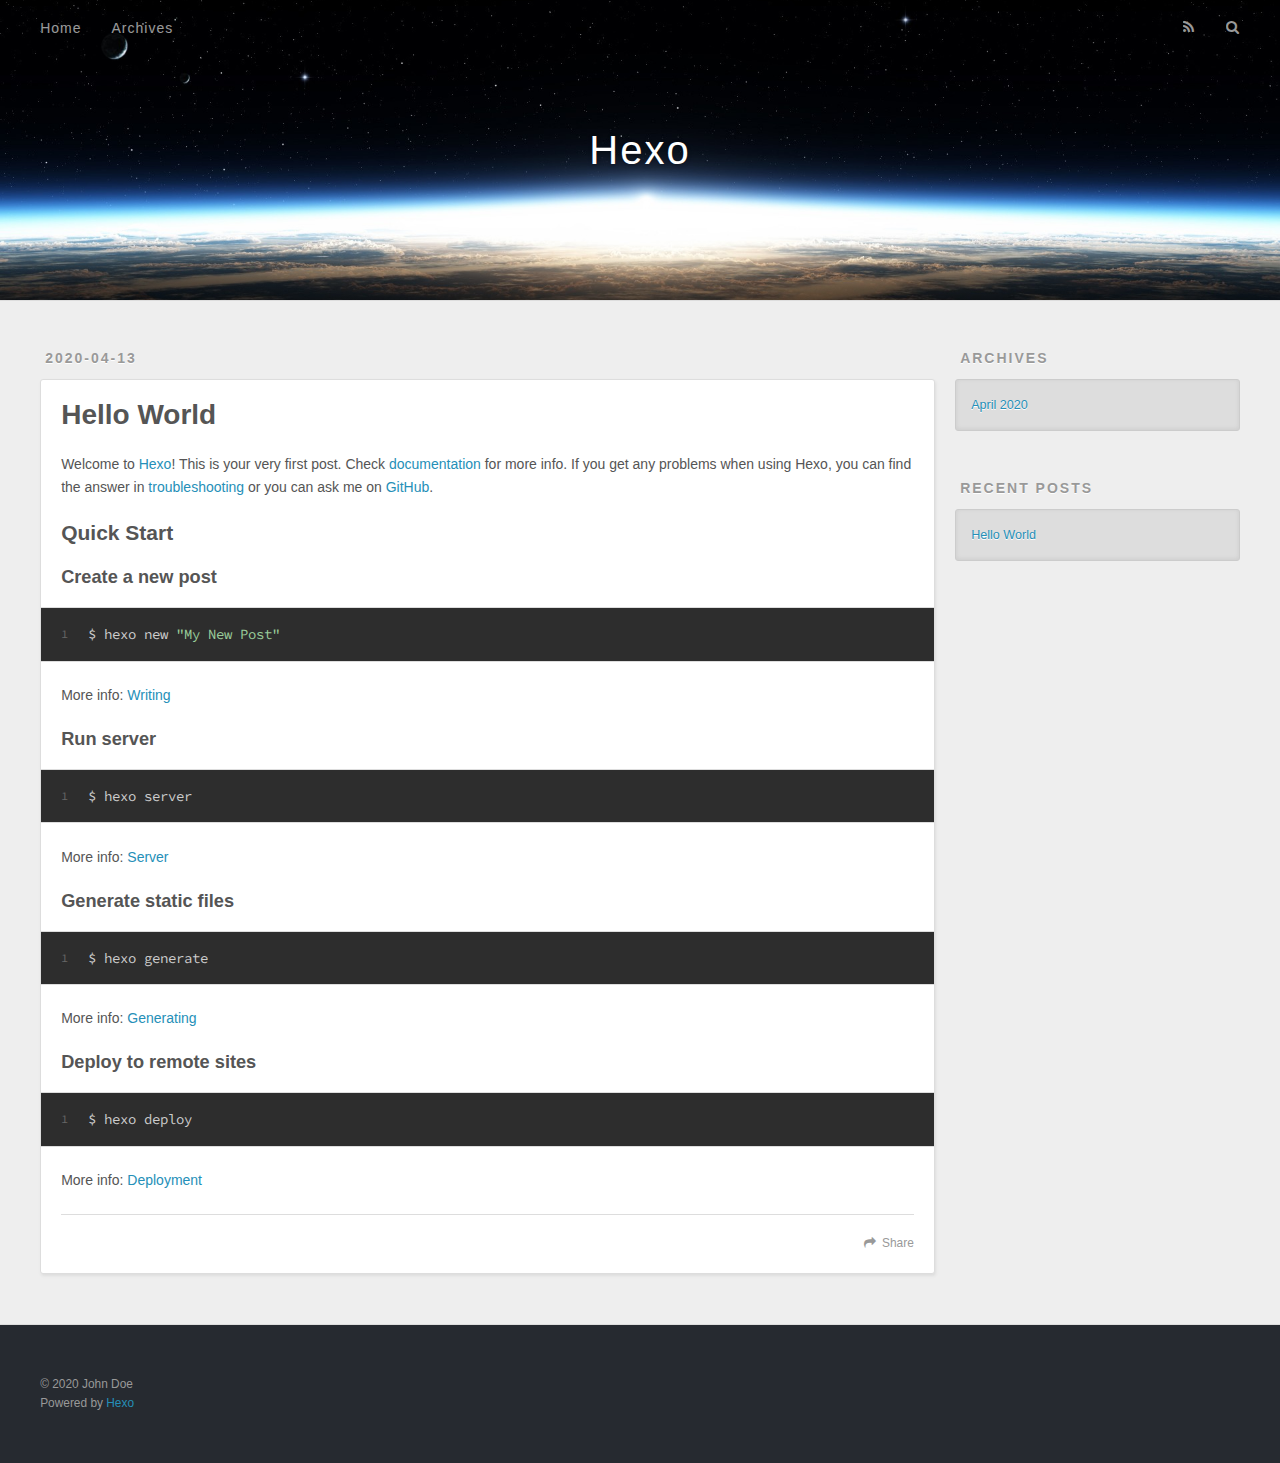
==== commit 9ee07ffd: "Site updated: 2020-04-13 16:48:09" ====
--- a/index.html
+++ b/index.html
@@ -9,13 +9,13 @@
   <meta name="viewport" content="width=device-width, initial-scale=1, maximum-scale=1">
   <meta property="og:type" content="website">
 <meta property="og:title" content="Hexo">
-<meta property="og:url" content="http://yoursite.com/child/index.html">
+<meta property="og:url" content="http://yoursite.com/index.html">
 <meta property="og:site_name" content="Hexo">
 <meta property="og:locale" content="en_US">
 <meta property="article:author" content="John Doe">
 <meta name="twitter:card" content="summary">
   
-    <link rel="alternate" href="/child/atom.xml" title="Hexo" type="application/atom+xml">
+    <link rel="alternate" href="/atom.xml" title="Hexo" type="application/atom+xml">
   
   
     <link rel="icon" href="/favicon.png">
@@ -24,7 +24,7 @@
     <link href="//fonts.googleapis.com/css?family=Source+Code+Pro" rel="stylesheet" type="text/css">
   
   
-<link rel="stylesheet" href="/child/css/style.css">
+<link rel="stylesheet" href="/css/style.css">
 
 <meta name="generator" content="Hexo 4.2.0"></head>
 
@@ -36,7 +36,7 @@
   <div id="header-outer" class="outer">
     <div id="header-title" class="inner">
       <h1 id="logo-wrap">
-        <a href="/child/" id="logo">Hexo</a>
+        <a href="/" id="logo">Hexo</a>
       </h1>
       
     </div>
@@ -44,19 +44,19 @@
       <nav id="main-nav">
         <a id="main-nav-toggle" class="nav-icon"></a>
         
-          <a class="main-nav-link" href="/child/">Home</a>
+          <a class="main-nav-link" href="/">Home</a>
         
-          <a class="main-nav-link" href="/child/archives">Archives</a>
+          <a class="main-nav-link" href="/archives">Archives</a>
         
       </nav>
       <nav id="sub-nav">
         
-          <a id="nav-rss-link" class="nav-icon" href="/child/atom.xml" title="RSS Feed"></a>
+          <a id="nav-rss-link" class="nav-icon" href="/atom.xml" title="RSS Feed"></a>
         
         <a id="nav-search-btn" class="nav-icon" title="Search"></a>
       </nav>
       <div id="search-form-wrap">
-        <form action="//google.com/search" method="get" accept-charset="UTF-8" class="search-form"><input type="search" name="q" class="search-form-input" placeholder="Search"><button type="submit" class="search-form-submit">&#xF002;</button><input type="hidden" name="sitesearch" value="http://yoursite.com/child"></form>
+        <form action="//google.com/search" method="get" accept-charset="UTF-8" class="search-form"><input type="search" name="q" class="search-form-input" placeholder="Search"><button type="submit" class="search-form-submit">&#xF002;</button><input type="hidden" name="sitesearch" value="http://yoursite.com"></form>
       </div>
     </div>
   </div>
@@ -66,7 +66,7 @@
   
     <article id="post-hello-world" class="article article-type-post" itemscope itemprop="blogPost">
   <div class="article-meta">
-    <a href="/child/2020/04/13/hello-world/" class="article-date">
+    <a href="/2020/04/13/hello-world/" class="article-date">
   <time datetime="2020-04-13T06:54:06.655Z" itemprop="datePublished">2020-04-13</time>
 </a>
     
@@ -78,7 +78,7 @@
         
   
     <h1 itemprop="name">
-      <a class="article-title" href="/child/2020/04/13/hello-world/">Hello World</a>
+      <a class="article-title" href="/2020/04/13/hello-world/">Hello World</a>
     </h1>
   
 
@@ -103,7 +103,7 @@
       
     </div>
     <footer class="article-footer">
-      <a data-url="http://yoursite.com/child/2020/04/13/hello-world/" data-id="ck8y59eu70000lov8etraey4t" class="article-share-link">Share</a>
+      <a data-url="http://yoursite.com/2020/04/13/hello-world/" data-id="ck8y6d6ma00016cv8dtsi8jey" class="article-share-link">Share</a>
       
       
     </footer>
@@ -131,7 +131,7 @@
   <div class="widget-wrap">
     <h3 class="widget-title">Archives</h3>
     <div class="widget">
-      <ul class="archive-list"><li class="archive-list-item"><a class="archive-list-link" href="/child/archives/2020/04/">April 2020</a></li></ul>
+      <ul class="archive-list"><li class="archive-list-item"><a class="archive-list-link" href="/archives/2020/04/">April 2020</a></li></ul>
     </div>
   </div>
 
@@ -144,7 +144,7 @@
       <ul>
         
           <li>
-            <a href="/child/2020/04/13/hello-world/">Hello World</a>
+            <a href="/2020/04/13/hello-world/">Hello World</a>
           </li>
         
       </ul>
@@ -167,9 +167,9 @@
     </div>
     <nav id="mobile-nav">
   
-    <a href="/child/" class="mobile-nav-link">Home</a>
+    <a href="/" class="mobile-nav-link">Home</a>
   
-    <a href="/child/archives" class="mobile-nav-link">Archives</a>
+    <a href="/archives" class="mobile-nav-link">Archives</a>
   
 </nav>
     
@@ -178,15 +178,15 @@
 
 
   
-<link rel="stylesheet" href="/child/fancybox/jquery.fancybox.css">
+<link rel="stylesheet" href="/fancybox/jquery.fancybox.css">
 
   
-<script src="/child/fancybox/jquery.fancybox.pack.js"></script>
+<script src="/fancybox/jquery.fancybox.pack.js"></script>
 
 
 
 
-<script src="/child/js/script.js"></script>
+<script src="/js/script.js"></script>
 
 
 
--- a/css/style.css
+++ b/css/style.css
@@ -0,0 +1,1374 @@
+body {
+  width: 100%;
+}
+body:before,
+body:after {
+  content: "";
+  display: table;
+}
+body:after {
+  clear: both;
+}
+html,
+body,
+div,
+span,
+applet,
+object,
+iframe,
+h1,
+h2,
+h3,
+h4,
+h5,
+h6,
+p,
+blockquote,
+pre,
+a,
+abbr,
+acronym,
+address,
+big,
+cite,
+code,
+del,
+dfn,
+em,
+img,
+ins,
+kbd,
+q,
+s,
+samp,
+small,
+strike,
+strong,
+sub,
+sup,
+tt,
+var,
+dl,
+dt,
+dd,
+ol,
+ul,
+li,
+fieldset,
+form,
+label,
+legend,
+table,
+caption,
+tbody,
+tfoot,
+thead,
+tr,
+th,
+td {
+  margin: 0;
+  padding: 0;
+  border: 0;
+  outline: 0;
+  font-weight: inherit;
+  font-style: inherit;
+  font-family: inherit;
+  font-size: 100%;
+  vertical-align: baseline;
+}
+body {
+  line-height: 1;
+  color: #000;
+  background: #fff;
+}
+ol,
+ul {
+  list-style: none;
+}
+table {
+  border-collapse: separate;
+  border-spacing: 0;
+  vertical-align: middle;
+}
+caption,
+th,
+td {
+  text-align: left;
+  font-weight: normal;
+  vertical-align: middle;
+}
+a img {
+  border: none;
+}
+input,
+button {
+  margin: 0;
+  padding: 0;
+}
+input::-moz-focus-inner,
+button::-moz-focus-inner {
+  border: 0;
+  padding: 0;
+}
+@font-face {
+  font-family: FontAwesome;
+  font-style: normal;
+  font-weight: normal;
+  src: url("fonts/fontawesome-webfont.eot?v=#4.0.3");
+  src: url("fonts/fontawesome-webfont.eot?#iefix&v=#4.0.3") format("embedded-opentype"), url("fonts/fontawesome-webfont.woff?v=#4.0.3") format("woff"), url("fonts/fontawesome-webfont.ttf?v=#4.0.3") format("truetype"), url("fonts/fontawesome-webfont.svg#fontawesomeregular?v=#4.0.3") format("svg");
+}
+html,
+body,
+#container {
+  height: 100%;
+}
+body {
+  background: #eee;
+  font: 14px -apple-system, BlinkMacSystemFont, "Segoe UI", "Roboto", "Oxygen", "Ubuntu", "Cantarell", "Fira Sans", "Droid Sans", "Helvetica Neue", sans-serif;
+  -webkit-text-size-adjust: 100%;
+}
+.outer {
+  max-width: 1220px;
+  margin: 0 auto;
+  padding: 0 20px;
+}
+.outer:before,
+.outer:after {
+  content: "";
+  display: table;
+}
+.outer:after {
+  clear: both;
+}
+.inner {
+  display: inline;
+  float: left;
+  width: 98.33333333333333%;
+  margin: 0 0.833333333333333%;
+}
+.left,
+.alignleft {
+  float: left;
+}
+.right,
+.alignright {
+  float: right;
+}
+.clear {
+  clear: both;
+}
+#container {
+  position: relative;
+}
+.mobile-nav-on {
+  overflow: hidden;
+}
+#wrap {
+  height: 100%;
+  width: 100%;
+  position: absolute;
+  top: 0;
+  left: 0;
+  -webkit-transition: 0.2s ease-out;
+  -moz-transition: 0.2s ease-out;
+  -ms-transition: 0.2s ease-out;
+  transition: 0.2s ease-out;
+  z-index: 1;
+  background: #eee;
+}
+.mobile-nav-on #wrap {
+  left: 280px;
+}
+@media screen and (min-width: 768px) {
+  #main {
+    display: inline;
+    float: left;
+    width: 73.33333333333333%;
+    margin: 0 0.833333333333333%;
+  }
+}
+.article-date,
+.article-category-link,
+.archive-year,
+.widget-title {
+  text-decoration: none;
+  text-transform: uppercase;
+  letter-spacing: 2px;
+  color: #999;
+  margin-bottom: 1em;
+  margin-left: 5px;
+  line-height: 1em;
+  text-shadow: 0 1px #fff;
+  font-weight: bold;
+}
+.article-inner,
+.archive-article-inner {
+  background: #fff;
+  -webkit-box-shadow: 1px 2px 3px #ddd;
+  box-shadow: 1px 2px 3px #ddd;
+  border: 1px solid #ddd;
+  border-radius: 3px;
+}
+.article-entry h1,
+.widget h1 {
+  font-size: 2em;
+}
+.article-entry h2,
+.widget h2 {
+  font-size: 1.5em;
+}
+.article-entry h3,
+.widget h3 {
+  font-size: 1.3em;
+}
+.article-entry h4,
+.widget h4 {
+  font-size: 1.2em;
+}
+.article-entry h5,
+.widget h5 {
+  font-size: 1em;
+}
+.article-entry h6,
+.widget h6 {
+  font-size: 1em;
+  color: #999;
+}
+.article-entry hr,
+.widget hr {
+  border: 1px dashed #ddd;
+}
+.article-entry strong,
+.widget strong {
+  font-weight: bold;
+}
+.article-entry em,
+.widget em,
+.article-entry cite,
+.widget cite {
+  font-style: italic;
+}
+.article-entry sup,
+.widget sup,
+.article-entry sub,
+.widget sub {
+  font-size: 0.75em;
+  line-height: 0;
+  position: relative;
+  vertical-align: baseline;
+}
+.article-entry sup,
+.widget sup {
+  top: -0.5em;
+}
+.article-entry sub,
+.widget sub {
+  bottom: -0.2em;
+}
+.article-entry small,
+.widget small {
+  font-size: 0.85em;
+}
+.article-entry acronym,
+.widget acronym,
+.article-entry abbr,
+.widget abbr {
+  border-bottom: 1px dotted;
+}
+.article-entry ul,
+.widget ul,
+.article-entry ol,
+.widget ol,
+.article-entry dl,
+.widget dl {
+  margin: 0 20px;
+  line-height: 1.6em;
+}
+.article-entry ul ul,
+.widget ul ul,
+.article-entry ol ul,
+.widget ol ul,
+.article-entry ul ol,
+.widget ul ol,
+.article-entry ol ol,
+.widget ol ol {
+  margin-top: 0;
+  margin-bottom: 0;
+}
+.article-entry ul,
+.widget ul {
+  list-style: disc;
+}
+.article-entry ol,
+.widget ol {
+  list-style: decimal;
+}
+.article-entry dt,
+.widget dt {
+  font-weight: bold;
+}
+#header {
+  height: 300px;
+  position: relative;
+  border-bottom: 1px solid #ddd;
+}
+#header:before,
+#header:after {
+  content: "";
+  position: absolute;
+  left: 0;
+  right: 0;
+  height: 40px;
+}
+#header:before {
+  top: 0;
+  background: -webkit-linear-gradient(rgba(0,0,0,0.2), transparent);
+  background: -moz-linear-gradient(rgba(0,0,0,0.2), transparent);
+  background: -ms-linear-gradient(rgba(0,0,0,0.2), transparent);
+  background: linear-gradient(rgba(0,0,0,0.2), transparent);
+}
+#header:after {
+  bottom: 0;
+  background: -webkit-linear-gradient(transparent, rgba(0,0,0,0.2));
+  background: -moz-linear-gradient(transparent, rgba(0,0,0,0.2));
+  background: -ms-linear-gradient(transparent, rgba(0,0,0,0.2));
+  background: linear-gradient(transparent, rgba(0,0,0,0.2));
+}
+#header-outer {
+  height: 100%;
+  position: relative;
+}
+#header-inner {
+  position: relative;
+  overflow: hidden;
+}
+#banner {
+  position: absolute;
+  top: 0;
+  left: 0;
+  width: 100%;
+  height: 100%;
+  background: url("images/banner.jpg") center #000;
+  -webkit-background-size: cover;
+  -moz-background-size: cover;
+  background-size: cover;
+  z-index: -1;
+}
+#header-title {
+  text-align: center;
+  height: 40px;
+  position: absolute;
+  top: 50%;
+  left: 0;
+  margin-top: -20px;
+}
+#logo,
+#subtitle {
+  text-decoration: none;
+  color: #fff;
+  font-weight: 300;
+  text-shadow: 0 1px 4px rgba(0,0,0,0.3);
+}
+#logo {
+  font-size: 40px;
+  line-height: 40px;
+  letter-spacing: 2px;
+}
+#subtitle {
+  font-size: 16px;
+  line-height: 16px;
+  letter-spacing: 1px;
+}
+#subtitle-wrap {
+  margin-top: 16px;
+}
+#main-nav {
+  float: left;
+  margin-left: -15px;
+}
+.nav-icon,
+.main-nav-link {
+  float: left;
+  color: #fff;
+  opacity: 0.6;
+  text-decoration: none;
+  text-shadow: 0 1px rgba(0,0,0,0.2);
+  -webkit-transition: opacity 0.2s;
+  -moz-transition: opacity 0.2s;
+  -ms-transition: opacity 0.2s;
+  transition: opacity 0.2s;
+  display: block;
+  padding: 20px 15px;
+}
+.nav-icon:hover,
+.main-nav-link:hover {
+  opacity: 1;
+}
+.nav-icon {
+  font-family: FontAwesome;
+  text-align: center;
+  font-size: 14px;
+  width: 14px;
+  height: 14px;
+  padding: 20px 15px;
+  position: relative;
+  cursor: pointer;
+}
+.main-nav-link {
+  font-weight: 300;
+  letter-spacing: 1px;
+}
+@media screen and (max-width: 479px) {
+  .main-nav-link {
+    display: none;
+  }
+}
+#main-nav-toggle {
+  display: none;
+}
+#main-nav-toggle:before {
+  content: "\f0c9";
+}
+@media screen and (max-width: 479px) {
+  #main-nav-toggle {
+    display: block;
+  }
+}
+#sub-nav {
+  float: right;
+  margin-right: -15px;
+}
+#nav-rss-link:before {
+  content: "\f09e";
+}
+#nav-search-btn:before {
+  content: "\f002";
+}
+#search-form-wrap {
+  position: absolute;
+  top: 15px;
+  width: 150px;
+  height: 30px;
+  right: -150px;
+  opacity: 0;
+  -webkit-transition: 0.2s ease-out;
+  -moz-transition: 0.2s ease-out;
+  -ms-transition: 0.2s ease-out;
+  transition: 0.2s ease-out;
+}
+#search-form-wrap.on {
+  opacity: 1;
+  right: 0;
+}
+@media screen and (max-width: 479px) {
+  #search-form-wrap {
+    width: 100%;
+    right: -100%;
+  }
+}
+.search-form {
+  position: absolute;
+  top: 0;
+  left: 0;
+  right: 0;
+  background: #fff;
+  padding: 5px 15px;
+  border-radius: 15px;
+  -webkit-box-shadow: 0 0 10px rgba(0,0,0,0.3);
+  box-shadow: 0 0 10px rgba(0,0,0,0.3);
+}
+.search-form-input {
+  border: none;
+  background: none;
+  color: #555;
+  width: 100%;
+  font: 13px -apple-system, BlinkMacSystemFont, "Segoe UI", "Roboto", "Oxygen", "Ubuntu", "Cantarell", "Fira Sans", "Droid Sans", "Helvetica Neue", sans-serif;
+  outline: none;
+}
+.search-form-input::-webkit-search-results-decoration,
+.search-form-input::-webkit-search-cancel-button {
+  -webkit-appearance: none;
+}
+.search-form-submit {
+  position: absolute;
+  top: 50%;
+  right: 10px;
+  margin-top: -7px;
+  font: 13px FontAwesome;
+  border: none;
+  background: none;
+  color: #bbb;
+  cursor: pointer;
+}
+.search-form-submit:hover,
+.search-form-submit:focus {
+  color: #777;
+}
+.article {
+  margin: 50px 0;
+}
+.article-inner {
+  overflow: hidden;
+}
+.article-meta:before,
+.article-meta:after {
+  content: "";
+  display: table;
+}
+.article-meta:after {
+  clear: both;
+}
+.article-date {
+  float: left;
+}
+.article-category {
+  float: left;
+  line-height: 1em;
+  color: #ccc;
+  text-shadow: 0 1px #fff;
+  margin-left: 8px;
+}
+.article-category:before {
+  content: "\2022";
+}
+.article-category-link {
+  margin: 0 12px 1em;
+}
+.article-header {
+  padding: 20px 20px 0;
+}
+.article-title {
+  text-decoration: none;
+  font-size: 2em;
+  font-weight: bold;
+  color: #555;
+  line-height: 1.1em;
+  -webkit-transition: color 0.2s;
+  -moz-transition: color 0.2s;
+  -ms-transition: color 0.2s;
+  transition: color 0.2s;
+}
+a.article-title:hover {
+  color: #258fb8;
+}
+.article-entry {
+  color: #555;
+  padding: 0 20px;
+}
+.article-entry:before,
+.article-entry:after {
+  content: "";
+  display: table;
+}
+.article-entry:after {
+  clear: both;
+}
+.article-entry p,
+.article-entry table {
+  line-height: 1.6em;
+  margin: 1.6em 0;
+}
+.article-entry h1,
+.article-entry h2,
+.article-entry h3,
+.article-entry h4,
+.article-entry h5,
+.article-entry h6 {
+  font-weight: bold;
+}
+.article-entry h1,
+.article-entry h2,
+.article-entry h3,
+.article-entry h4,
+.article-entry h5,
+.article-entry h6 {
+  line-height: 1.1em;
+  margin: 1.1em 0;
+}
+.article-entry a {
+  color: #258fb8;
+  text-decoration: none;
+}
+.article-entry a:hover {
+  text-decoration: underline;
+}
+.article-entry ul,
+.article-entry ol,
+.article-entry dl {
+  margin-top: 1.6em;
+  margin-bottom: 1.6em;
+}
+.article-entry img,
+.article-entry video {
+  max-width: 100%;
+  height: auto;
+  display: block;
+  margin: auto;
+}
+.article-entry iframe {
+  border: none;
+}
+.article-entry table {
+  width: 100%;
+  border-collapse: collapse;
+  border-spacing: 0;
+}
+.article-entry th {
+  font-weight: bold;
+  border-bottom: 3px solid #ddd;
+  padding-bottom: 0.5em;
+}
+.article-entry td {
+  border-bottom: 1px solid #ddd;
+  padding: 10px 0;
+}
+.article-entry blockquote {
+  font-family: Georgia, "Times New Roman", serif;
+  font-size: 1.4em;
+  margin: 1.6em 20px;
+  text-align: center;
+}
+.article-entry blockquote footer {
+  font-size: 14px;
+  margin: 1.6em 0;
+  font-family: -apple-system, BlinkMacSystemFont, "Segoe UI", "Roboto", "Oxygen", "Ubuntu", "Cantarell", "Fira Sans", "Droid Sans", "Helvetica Neue", sans-serif;
+}
+.article-entry blockquote footer cite:before {
+  content: "—";
+  padding: 0 0.5em;
+}
+.article-entry .pullquote {
+  text-align: left;
+  width: 45%;
+  margin: 0;
+}
+.article-entry .pullquote.left {
+  margin-left: 0.5em;
+  margin-right: 1em;
+}
+.article-entry .pullquote.right {
+  margin-right: 0.5em;
+  margin-left: 1em;
+}
+.article-entry .caption {
+  color: #999;
+  display: block;
+  font-size: 0.9em;
+  margin-top: 0.5em;
+  position: relative;
+  text-align: center;
+}
+.article-entry .video-container {
+  position: relative;
+  padding-top: 56.25%;
+  height: 0;
+  overflow: hidden;
+}
+.article-entry .video-container iframe,
+.article-entry .video-container object,
+.article-entry .video-container embed {
+  position: absolute;
+  top: 0;
+  left: 0;
+  width: 100%;
+  height: 100%;
+  margin-top: 0;
+}
+.article-more-link a {
+  display: inline-block;
+  line-height: 1em;
+  padding: 6px 15px;
+  border-radius: 15px;
+  background: #eee;
+  color: #999;
+  text-shadow: 0 1px #fff;
+  text-decoration: none;
+}
+.article-more-link a:hover {
+  background: #258fb8;
+  color: #fff;
+  text-decoration: none;
+  text-shadow: 0 1px #1e7293;
+}
+.article-footer {
+  font-size: 0.85em;
+  line-height: 1.6em;
+  border-top: 1px solid #ddd;
+  padding-top: 1.6em;
+  margin: 0 20px 20px;
+}
+.article-footer:before,
+.article-footer:after {
+  content: "";
+  display: table;
+}
+.article-footer:after {
+  clear: both;
+}
+.article-footer a {
+  color: #999;
+  text-decoration: none;
+}
+.article-footer a:hover {
+  color: #555;
+}
+.article-tag-list-item {
+  float: left;
+  margin-right: 10px;
+}
+.article-tag-list-link:before {
+  content: "#";
+}
+.article-comment-link {
+  float: right;
+}
+.article-comment-link:before {
+  content: "\f075";
+  font-family: FontAwesome;
+  padding-right: 8px;
+}
+.article-share-link {
+  cursor: pointer;
+  float: right;
+  margin-left: 20px;
+}
+.article-share-link:before {
+  content: "\f064";
+  font-family: FontAwesome;
+  padding-right: 6px;
+}
+#article-nav {
+  position: relative;
+}
+#article-nav:before,
+#article-nav:after {
+  content: "";
+  display: table;
+}
+#article-nav:after {
+  clear: both;
+}
+@media screen and (min-width: 768px) {
+  #article-nav {
+    margin: 50px 0;
+  }
+  #article-nav:before {
+    width: 8px;
+    height: 8px;
+    position: absolute;
+    top: 50%;
+    left: 50%;
+    margin-top: -4px;
+    margin-left: -4px;
+    content: "";
+    border-radius: 50%;
+    background: #ddd;
+    -webkit-box-shadow: 0 1px 2px #fff;
+    box-shadow: 0 1px 2px #fff;
+  }
+}
+.article-nav-link-wrap {
+  text-decoration: none;
+  text-shadow: 0 1px #fff;
+  color: #999;
+  -webkit-box-sizing: border-box;
+  -moz-box-sizing: border-box;
+  box-sizing: border-box;
+  margin-top: 50px;
+  text-align: center;
+  display: block;
+}
+.article-nav-link-wrap:hover {
+  color: #555;
+}
+@media screen and (min-width: 768px) {
+  .article-nav-link-wrap {
+    width: 50%;
+    margin-top: 0;
+  }
+}
+@media screen and (min-width: 768px) {
+  #article-nav-newer {
+    float: left;
+    text-align: right;
+    padding-right: 20px;
+  }
+}
+@media screen and (min-width: 768px) {
+  #article-nav-older {
+    float: right;
+    text-align: left;
+    padding-left: 20px;
+  }
+}
+.article-nav-caption {
+  text-transform: uppercase;
+  letter-spacing: 2px;
+  color: #ddd;
+  line-height: 1em;
+  font-weight: bold;
+}
+#article-nav-newer .article-nav-caption {
+  margin-right: -2px;
+}
+.article-nav-title {
+  font-size: 0.85em;
+  line-height: 1.6em;
+  margin-top: 0.5em;
+}
+.article-share-box {
+  position: absolute;
+  display: none;
+  background: #fff;
+  -webkit-box-shadow: 1px 2px 10px rgba(0,0,0,0.2);
+  box-shadow: 1px 2px 10px rgba(0,0,0,0.2);
+  border-radius: 3px;
+  margin-left: -145px;
+  overflow: hidden;
+  z-index: 1;
+}
+.article-share-box.on {
+  display: block;
+}
+.article-share-input {
+  width: 100%;
+  background: none;
+  -webkit-box-sizing: border-box;
+  -moz-box-sizing: border-box;
+  box-sizing: border-box;
+  font: 14px -apple-system, BlinkMacSystemFont, "Segoe UI", "Roboto", "Oxygen", "Ubuntu", "Cantarell", "Fira Sans", "Droid Sans", "Helvetica Neue", sans-serif;
+  padding: 0 15px;
+  color: #555;
+  outline: none;
+  border: 1px solid #ddd;
+  border-radius: 3px 3px 0 0;
+  height: 36px;
+  line-height: 36px;
+}
+.article-share-links {
+  background: #eee;
+}
+.article-share-links:before,
+.article-share-links:after {
+  content: "";
+  display: table;
+}
+.article-share-links:after {
+  clear: both;
+}
+.article-share-twitter,
+.article-share-facebook,
+.article-share-pinterest,
+.article-share-google {
+  width: 50px;
+  height: 36px;
+  display: block;
+  float: left;
+  position: relative;
+  color: #999;
+  text-shadow: 0 1px #fff;
+}
+.article-share-twitter:before,
+.article-share-facebook:before,
+.article-share-pinterest:before,
+.article-share-google:before {
+  font-size: 20px;
+  font-family: FontAwesome;
+  width: 20px;
+  height: 20px;
+  position: absolute;
+  top: 50%;
+  left: 50%;
+  margin-top: -10px;
+  margin-left: -10px;
+  text-align: center;
+}
+.article-share-twitter:hover,
+.article-share-facebook:hover,
+.article-share-pinterest:hover,
+.article-share-google:hover {
+  color: #fff;
+}
+.article-share-twitter:before {
+  content: "\f099";
+}
+.article-share-twitter:hover {
+  background: #00aced;
+  text-shadow: 0 1px #008abe;
+}
+.article-share-facebook:before {
+  content: "\f09a";
+}
+.article-share-facebook:hover {
+  background: #3b5998;
+  text-shadow: 0 1px #2f477a;
+}
+.article-share-pinterest:before {
+  content: "\f0d2";
+}
+.article-share-pinterest:hover {
+  background: #cb2027;
+  text-shadow: 0 1px #a21a1f;
+}
+.article-share-google:before {
+  content: "\f0d5";
+}
+.article-share-google:hover {
+  background: #dd4b39;
+  text-shadow: 0 1px #be3221;
+}
+.article-gallery {
+  background: #000;
+  position: relative;
+}
+.article-gallery-photos {
+  position: relative;
+  overflow: hidden;
+}
+.article-gallery-img {
+  display: none;
+  max-width: 100%;
+}
+.article-gallery-img:first-child {
+  display: block;
+}
+.article-gallery-img.loaded {
+  position: absolute;
+  display: block;
+}
+.article-gallery-img img {
+  display: block;
+  max-width: 100%;
+  margin: 0 auto;
+}
+#comments {
+  background: #fff;
+  -webkit-box-shadow: 1px 2px 3px #ddd;
+  box-shadow: 1px 2px 3px #ddd;
+  padding: 20px;
+  border: 1px solid #ddd;
+  border-radius: 3px;
+  margin: 50px 0;
+}
+#comments a {
+  color: #258fb8;
+}
+.archives-wrap {
+  margin: 50px 0;
+}
+.archives:before,
+.archives:after {
+  content: "";
+  display: table;
+}
+.archives:after {
+  clear: both;
+}
+.archive-year-wrap {
+  margin-bottom: 1em;
+}
+.archives {
+  -webkit-column-gap: 10px;
+  -moz-column-gap: 10px;
+  column-gap: 10px;
+}
+@media screen and (min-width: 480px) and (max-width: 767px) {
+  .archives {
+    -webkit-column-count: 2;
+    -moz-column-count: 2;
+    column-count: 2;
+  }
+}
+@media screen and (min-width: 768px) {
+  .archives {
+    -webkit-column-count: 3;
+    -moz-column-count: 3;
+    column-count: 3;
+  }
+}
+.archive-article {
+  -webkit-column-break-inside: avoid;
+  page-break-inside: avoid;
+  overflow: hidden;
+  break-inside: avoid-column;
+}
+.archive-article-inner {
+  padding: 10px;
+  margin-bottom: 15px;
+}
+.archive-article-title {
+  text-decoration: none;
+  font-weight: bold;
+  color: #555;
+  -webkit-transition: color 0.2s;
+  -moz-transition: color 0.2s;
+  -ms-transition: color 0.2s;
+  transition: color 0.2s;
+  line-height: 1.6em;
+}
+.archive-article-title:hover {
+  color: #258fb8;
+}
+.archive-article-footer {
+  margin-top: 1em;
+}
+.archive-article-date {
+  color: #999;
+  text-decoration: none;
+  font-size: 0.85em;
+  line-height: 1em;
+  margin-bottom: 0.5em;
+  display: block;
+}
+#page-nav {
+  margin: 50px auto;
+  background: #fff;
+  -webkit-box-shadow: 1px 2px 3px #ddd;
+  box-shadow: 1px 2px 3px #ddd;
+  border: 1px solid #ddd;
+  border-radius: 3px;
+  text-align: center;
+  color: #999;
+  overflow: hidden;
+}
+#page-nav:before,
+#page-nav:after {
+  content: "";
+  display: table;
+}
+#page-nav:after {
+  clear: both;
+}
+#page-nav a,
+#page-nav span {
+  padding: 10px 20px;
+  line-height: 1;
+  height: 2ex;
+}
+#page-nav a {
+  color: #999;
+  text-decoration: none;
+}
+#page-nav a:hover {
+  background: #999;
+  color: #fff;
+}
+#page-nav .prev {
+  float: left;
+}
+#page-nav .next {
+  float: right;
+}
+#page-nav .page-number {
+  display: inline-block;
+}
+@media screen and (max-width: 479px) {
+  #page-nav .page-number {
+    display: none;
+  }
+}
+#page-nav .current {
+  color: #555;
+  font-weight: bold;
+}
+#page-nav .space {
+  color: #ddd;
+}
+#footer {
+  background: #262a30;
+  padding: 50px 0;
+  border-top: 1px solid #ddd;
+  color: #999;
+}
+#footer a {
+  color: #258fb8;
+  text-decoration: none;
+}
+#footer a:hover {
+  text-decoration: underline;
+}
+#footer-info {
+  line-height: 1.6em;
+  font-size: 0.85em;
+}
+.article-entry pre,
+.article-entry .highlight {
+  background: #2d2d2d;
+  margin: 0 -20px;
+  padding: 15px 20px;
+  border-style: solid;
+  border-color: #ddd;
+  border-width: 1px 0;
+  overflow: auto;
+  color: #ccc;
+  line-height: 22.400000000000002px;
+}
+.article-entry .highlight .gutter pre,
+.article-entry .gist .gist-file .gist-data .line-numbers {
+  color: #666;
+  font-size: 0.85em;
+}
+.article-entry pre,
+.article-entry code {
+  font-family: "Source Code Pro", Consolas, Monaco, Menlo, Consolas, monospace;
+}
+.article-entry code {
+  background: #eee;
+  text-shadow: 0 1px #fff;
+  padding: 0 0.3em;
+}
+.article-entry pre code {
+  background: none;
+  text-shadow: none;
+  padding: 0;
+}
+.article-entry .highlight pre {
+  border: none;
+  margin: 0;
+  padding: 0;
+}
+.article-entry .highlight table {
+  margin: 0;
+  width: auto;
+}
+.article-entry .highlight td {
+  border: none;
+  padding: 0;
+}
+.article-entry .highlight figcaption {
+  font-size: 0.85em;
+  color: #999;
+  line-height: 1em;
+  margin-bottom: 1em;
+}
+.article-entry .highlight figcaption:before,
+.article-entry .highlight figcaption:after {
+  content: "";
+  display: table;
+}
+.article-entry .highlight figcaption:after {
+  clear: both;
+}
+.article-entry .highlight figcaption a {
+  float: right;
+}
+.article-entry .highlight .gutter pre {
+  text-align: right;
+  padding-right: 20px;
+}
+.article-entry .highlight .line {
+  height: 22.400000000000002px;
+}
+.article-entry .highlight .line.marked {
+  background: #515151;
+}
+.article-entry .gist {
+  margin: 0 -20px;
+  border-style: solid;
+  border-color: #ddd;
+  border-width: 1px 0;
+  background: #2d2d2d;
+  padding: 15px 20px 15px 0;
+}
+.article-entry .gist .gist-file {
+  border: none;
+  font-family: "Source Code Pro", Consolas, Monaco, Menlo, Consolas, monospace;
+  margin: 0;
+}
+.article-entry .gist .gist-file .gist-data {
+  background: none;
+  border: none;
+}
+.article-entry .gist .gist-file .gist-data .line-numbers {
+  background: none;
+  border: none;
+  padding: 0 20px 0 0;
+}
+.article-entry .gist .gist-file .gist-data .line-data {
+  padding: 0 !important;
+}
+.article-entry .gist .gist-file .highlight {
+  margin: 0;
+  padding: 0;
+  border: none;
+}
+.article-entry .gist .gist-file .gist-meta {
+  background: #2d2d2d;
+  color: #999;
+  font: 0.85em -apple-system, BlinkMacSystemFont, "Segoe UI", "Roboto", "Oxygen", "Ubuntu", "Cantarell", "Fira Sans", "Droid Sans", "Helvetica Neue", sans-serif;
+  text-shadow: 0 0;
+  padding: 0;
+  margin-top: 1em;
+  margin-left: 20px;
+}
+.article-entry .gist .gist-file .gist-meta a {
+  color: #258fb8;
+  font-weight: normal;
+}
+.article-entry .gist .gist-file .gist-meta a:hover {
+  text-decoration: underline;
+}
+pre .comment,
+pre .title {
+  color: #999;
+}
+pre .variable,
+pre .attribute,
+pre .tag,
+pre .regexp,
+pre .ruby .constant,
+pre .xml .tag .title,
+pre .xml .pi,
+pre .xml .doctype,
+pre .html .doctype,
+pre .css .id,
+pre .css .class,
+pre .css .pseudo {
+  color: #f2777a;
+}
+pre .number,
+pre .preprocessor,
+pre .built_in,
+pre .literal,
+pre .params,
+pre .constant {
+  color: #f99157;
+}
+pre .class,
+pre .ruby .class .title,
+pre .css .rules .attribute {
+  color: #9c9;
+}
+pre .string,
+pre .value,
+pre .inheritance,
+pre .header,
+pre .ruby .symbol,
+pre .xml .cdata {
+  color: #9c9;
+}
+pre .css .hexcolor {
+  color: #6cc;
+}
+pre .function,
+pre .python .decorator,
+pre .python .title,
+pre .ruby .function .title,
+pre .ruby .title .keyword,
+pre .perl .sub,
+pre .javascript .title,
+pre .coffeescript .title {
+  color: #69c;
+}
+pre .keyword,
+pre .javascript .function {
+  color: #c9c;
+}
+@media screen and (max-width: 479px) {
+  #mobile-nav {
+    position: absolute;
+    top: 0;
+    left: 0;
+    width: 280px;
+    height: 100%;
+    background: #191919;
+    border-right: 1px solid #fff;
+  }
+}
+@media screen and (max-width: 479px) {
+  .mobile-nav-link {
+    display: block;
+    color: #999;
+    text-decoration: none;
+    padding: 15px 20px;
+    font-weight: bold;
+  }
+  .mobile-nav-link:hover {
+    color: #fff;
+  }
+}
+@media screen and (min-width: 768px) {
+  #sidebar {
+    display: inline;
+    float: left;
+    width: 23.333333333333332%;
+    margin: 0 0.833333333333333%;
+  }
+}
+.widget-wrap {
+  margin: 50px 0;
+}
+.widget {
+  color: #777;
+  text-shadow: 0 1px #fff;
+  background: #ddd;
+  -webkit-box-shadow: 0 -1px 4px #ccc inset;
+  box-shadow: 0 -1px 4px #ccc inset;
+  border: 1px solid #ccc;
+  padding: 15px;
+  border-radius: 3px;
+}
+.widget a {
+  color: #258fb8;
+  text-decoration: none;
+}
+.widget a:hover {
+  text-decoration: underline;
+}
+.widget ul ul,
+.widget ol ul,
+.widget dl ul,
+.widget ul ol,
+.widget ol ol,
+.widget dl ol,
+.widget ul dl,
+.widget ol dl,
+.widget dl dl {
+  margin-left: 15px;
+  list-style: disc;
+}
+.widget {
+  line-height: 1.6em;
+  word-wrap: break-word;
+  font-size: 0.9em;
+}
+.widget ul,
+.widget ol {
+  list-style: none;
+  margin: 0;
+}
+.widget ul ul,
+.widget ol ul,
+.widget ul ol,
+.widget ol ol {
+  margin: 0 20px;
+}
+.widget ul ul,
+.widget ol ul {
+  list-style: disc;
+}
+.widget ul ol,
+.widget ol ol {
+  list-style: decimal;
+}
+.category-list-count,
+.tag-list-count,
+.archive-list-count {
+  padding-left: 5px;
+  color: #999;
+  font-size: 0.85em;
+}
+.category-list-count:before,
+.tag-list-count:before,
+.archive-list-count:before {
+  content: "(";
+}
+.category-list-count:after,
+.tag-list-count:after,
+.archive-list-count:after {
+  content: ")";
+}
+.tagcloud a {
+  margin-right: 5px;
+  display: inline-block;
+}
